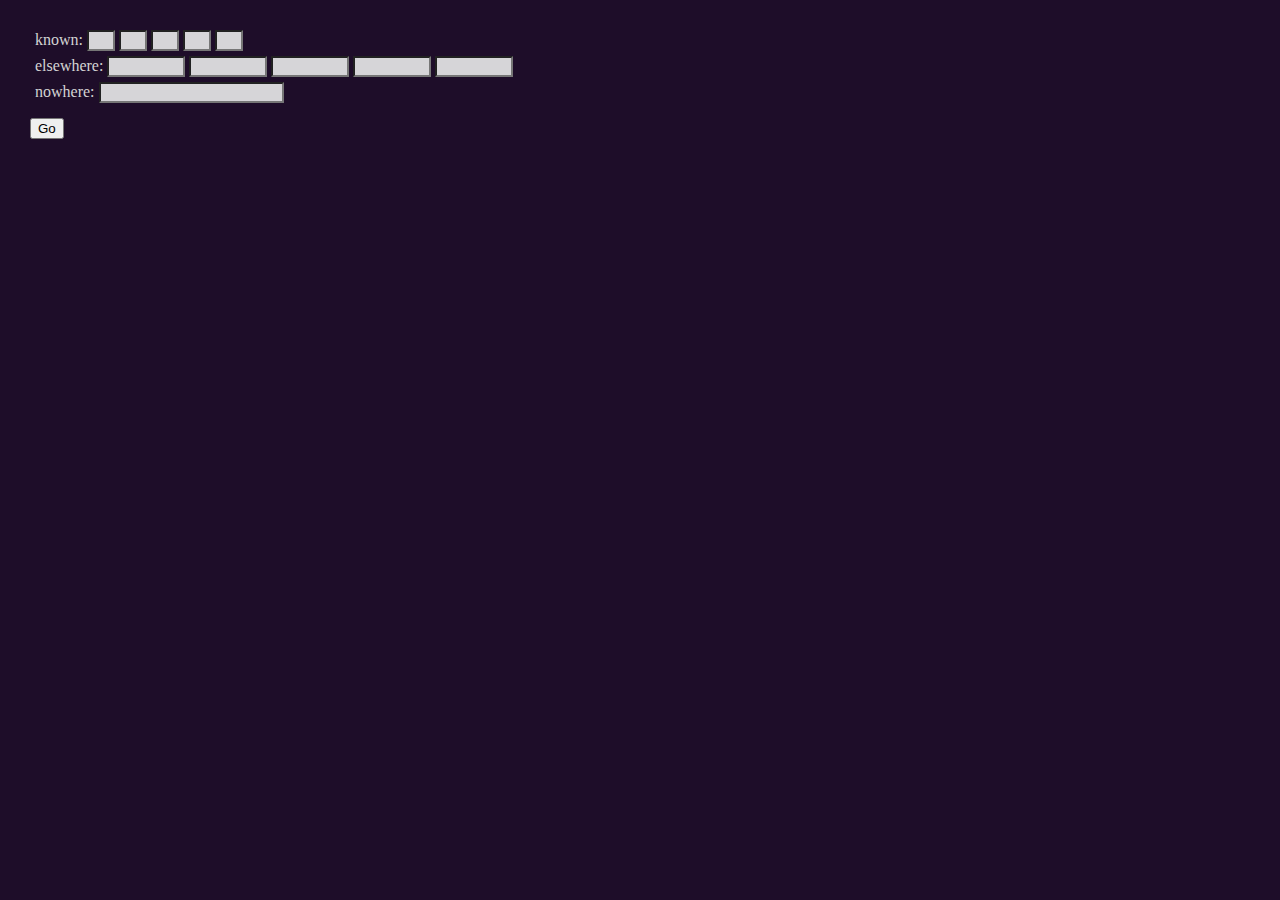
==== wordle.html @ 1e877619 "rewrite in vanilla js" ====
<!DOCTYPE html>
<html>
  <head>
    <script src="wordle.js"></script>
    <link href="wordle.css" rel="stylesheet" type="text/css">
    <title>Pointless Wordle Solver</title>
  </head>
  <body>
    <div class="container">

      <form id="form">
        <div class="form-group">
          <label>known:</label>
          <input id="one" class="letter-known" type="text">
          <input id="two" class="letter-known" type="text">
          <input id="three" class="letter-known" type="text">
          <input id="four" class="letter-known" type="text">
          <input id="five" class="letter-known" type="text">
        </div>
        <div class="form-group">
          <label>elsewhere:</label>
          <input id="one" class="letter-elsewhere" type="text">
          <input id="two" class="letter-elsewhere" type="text">
          <input id="three" class="letter-elsewhere" type="text">
          <input id="four" class="letter-elsewhere" type="text">
          <input id="five" class="letter-elsewhere" type="text">
        </div>
        <div class="form-group">
          <label>nowhere:</label>
          <input id="nowhere" type="text">
        </div>
        <button type="submit" class="btn">Go</button>
      </form>

      <div id="result">
        <p><span id="wordle-result"></span></p>
      </div>

    </div>
  </body>
</html>
---- wordle.css ----
body {
  margin: 30px;
  background-color: rgb(30, 13, 41);
  color: lightgrey;
}

.letter-known {
  width: 20px;
}

.letter-elsewhere {
  width: 70px;
}

input {
  background-color: rgb(214, 213, 216);
}
.form-group {
  margin: 5px;
}

button {
  margin-top: 10px;
}
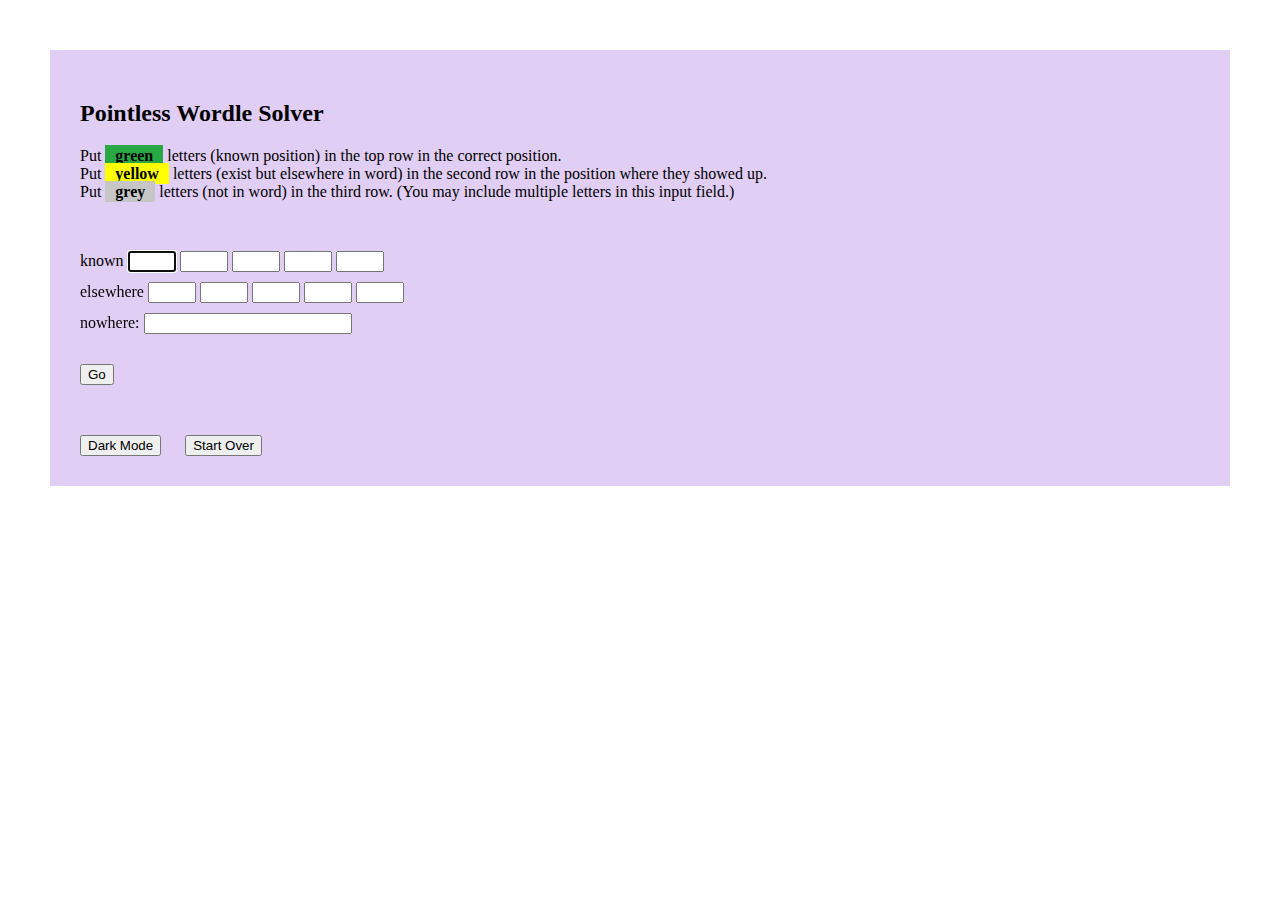
==== commit 05fee546: "cleanup ui, refactor" ====
--- a/wordle.html
+++ b/wordle.html
@@ -2,40 +2,103 @@
 <html>
   <head>
     <script src="wordle.js"></script>
+    <link href="https://bootswatch.com/5/sketchy/bootstrap.css" rel="stylesheet">
     <link href="wordle.css" rel="stylesheet" type="text/css">
     <title>Pointless Wordle Solver</title>
   </head>
-  <body>
-    <div class="container">
-
+  <body id="body">
+    <div class="container" id="container">
+      <h2>Pointless Wordle Solver</h1>
+      <div class="card">
+        <div class="card-body">
+          <div class="card-text">  
+            <p id="instructions">
+              Put <span id='green' class='color-name'>green</span> letters (known position) in the top row in the correct position.<br>
+              Put <span id='yellow' class='color-name'>yellow</span> letters (exist but elsewhere in word) in the second row in the position where they showed up.<br>
+              Put <span id='grey' class='color-name'>grey</span> letters (not in word) in the third row. (You may include multiple letters in this input field.)
+            </p>
+          </div>
+        </div>
+      </div>
       <form id="form">
-        <div class="form-group">
-          <label>known:</label>
-          <input id="one" class="letter-known" type="text">
-          <input id="two" class="letter-known" type="text">
-          <input id="three" class="letter-known" type="text">
-          <input id="four" class="letter-known" type="text">
-          <input id="five" class="letter-known" type="text">
+        <div class="form-group row">
+          <label class='col-md-1'>known</label>
+          <input id="letter1" class="letter letter-known col-md-1" type="text" maxlength=1 autofocus=true>
+          <input id="letter2" class="letter letter-known col-md-1" type="text" maxlength=1>
+          <input id="letter3" class="letter letter-known col-md-1" type="text" maxlength=1>
+          <input id="letter4" class="letter letter-known col-md-1" type="text" maxlength=1>
+          <input id="letter5" class="letter letter-known col-md-1" type="text" maxlength=1>
         </div>
-        <div class="form-group">
-          <label>elsewhere:</label>
-          <input id="one" class="letter-elsewhere" type="text">
-          <input id="two" class="letter-elsewhere" type="text">
-          <input id="three" class="letter-elsewhere" type="text">
-          <input id="four" class="letter-elsewhere" type="text">
-          <input id="five" class="letter-elsewhere" type="text">
+        <div class="form-group row">
+          <label class='col-md-1'>elsewhere</label>
+          <input id="letter6" class="letter letter-elsewhere col-md-1" type="text" maxlength=1>
+          <input id="letter7" class="letter letter-elsewhere col-md-1" type="text" maxlength=1>
+          <input id="letter8" class="letter letter-elsewhere col-md-1" type="text" maxlength=1>
+          <input id="letter9" class="letter letter-elsewhere col-md-1" type="text" maxlength=1>
+          <input id="letter10" class="letter letter-elsewhere col-md-1" type="text" maxlength=1>
         </div>
-        <div class="form-group">
-          <label>nowhere:</label>
-          <input id="nowhere" type="text">
+        <div class="form-group row">
+          <label class='col-md-1'>nowhere:</label>
+          <input id="nowhere" class="nowhere col-md-1" type="text">
         </div>
-        <button type="submit" class="btn">Go</button>
+        <div class="row">
+          <button type="submit" class="btn btn-success btn-md col-md-1">Go</button>
+        </div>
       </form>
-
-      <div id="result">
-        <p><span id="wordle-result"></span></p>
+      <div id="output">
+        <div id="info">
+          <div class="card">
+            <div class="card-body">
+              <div class="card-text">  
+                <div class="row">
+                  <p class="col-md-2">Somewhere:</p>
+                  <p class="col-md-2" id="somewhereInfo"></p>
+                </div>
+                <div class="row">
+                  <p class="col-md-2">Not in spot 1:</p>
+                  <p class="col-md-2" id="elsewhereInfo1"></p>
+                </div>
+                <div class="row">
+                  <p class="col-md-2">Not in spot 2:</p>
+                  <p class="col-md-2" id="elsewhereInfo2"></p>
+                </div>
+                <div class="row">
+                  <p class="col-md-2">Not in spot 3:</p>
+                  <p class="col-md-2" id="elsewhereInfo3"></p>
+                </div>
+                <div class="row">
+                  <p class="col-md-2">Not in spot 4:</p>
+                  <p class="col-md-2" id="elsewhereInfo4"></p>
+                </div>
+                <div class="row">
+                  <p class="col-md-2">Not in spot 5:</p>
+                  <p class="col-md-2" id="elsewhereInfo5"></p>
+                </div>
+                <div class="row">
+                  <p class="col-md-2">Nowhere:</p>
+                  <p class="col-md-2" id="nowhereInfo"></p>
+                </div>
+              </div>
+            </div>
+          </div>
+        </div>
+        <div id="result">
+          <div class="card">
+            <div class="card-body">
+              <div class="card-text">  
+                <div class="row">
+                  <p>Possible words:</p>
+                  <p id="wordle-result"></p>
+                </div>
+              </div>
+            </div>
+          </div>
+        </div>
       </div>
-
+      <div class="row">
+        <button id='toggle-colors' class="btn btn-dark btn-sm col-md-1">Dark Mode</button>
+        <button id='restart' class="btn btn-danger btn-sm col-md-1">Start Over</button>
+      </div>
     </div>
   </body>
 </html>
--- a/wordle.css
+++ b/wordle.css
@@ -1,24 +1,91 @@
 body {
-  margin: 30px;
-  background-color: rgb(30, 13, 41);
+  margin: 50px;
+  background-color: white;
+}
+
+body.dark-mode {
+  background-color: black;
+}
+
+.container {
+  background-color:rgb(225, 206, 245);
+  padding: 30px;
+}
+
+body.dark-mode .container {
+  background-color: rgb(38, 23, 88);
+}
+
+h2 {
+  margin-bottom: 20px;
+}
+
+body.dark-mode h2 {
   color: lightgrey;
 }
 
-.letter-known {
-  width: 20px;
+.card {
+  margin-bottom: 20px;
 }
 
-.letter-elsewhere {
-  width: 70px;
+body.dark-mode .card {
+  background-color: black;
+  color: lightgrey;
 }
 
-input {
-  background-color: rgb(214, 213, 216);
-}
-.form-group {
-  margin: 5px;
+.color-name {
+  padding: 2px 10px 2px 10px;
+  font-weight: 900;
+  color: black;
 }
 
-button {
+.color-name#green {
+  background-color: #28a745;
+}
+
+.color-name#yellow {
+  background-color: yellow;
+}
+
+.color-name#grey {
+  background-color: rgb(199, 198, 198);
+}
+
+body.dark-mode input {
+  background-color: black;
+  color: white;
+}
+
+body.dark-mode label {
+  color: lightgrey;
+}
+
+form {
+  margin-top: 50px;
+  margin-bottom: 50px;
+}
+
+.form-group {
   margin-top: 10px;
-}+  margin-bottom: 10px;
+}
+
+.form-group .letter {
+  width: 40px;
+}
+
+.form-group .nowhere {
+  width: 200px;
+}
+
+.btn-success {
+  margin-top: 20px;
+}
+
+.btn {
+  margin-right: 20px;
+}
+
+#output {
+  display: none;
+}
